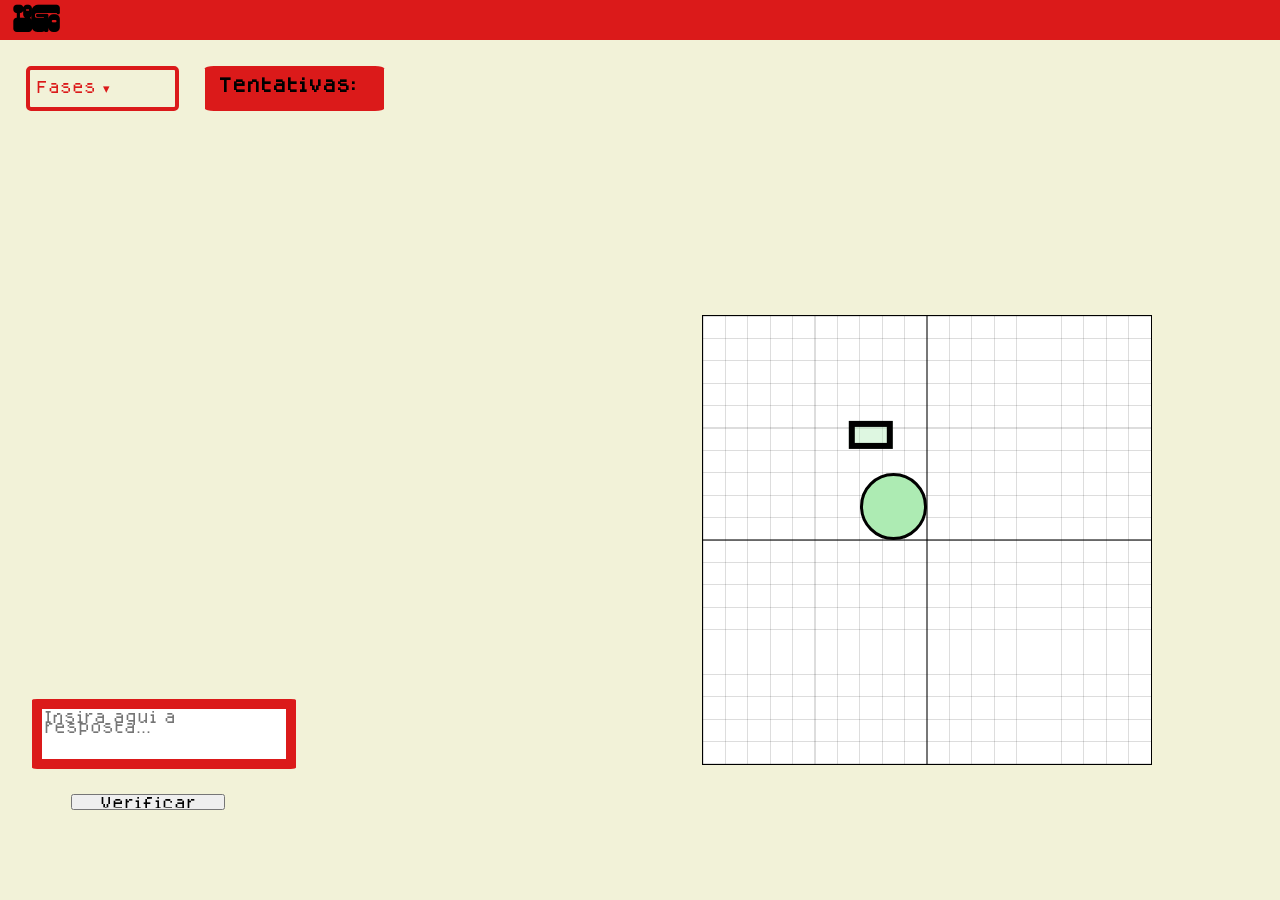
==== game.html @ b77f0dde "fds" ====
<!DOCTYPE html>
<html lang="pt-br">
<head>

    <meta charset="UTF-8">
    <meta name="viewport" content="width=device-width, initial-scale=1.0">
    <title>CG Game</title>
    <link rel="stylesheet" href="css/style.css">

</head>
<body onload="loadPlane()">
    <div id="navBar">
        <h1>LOGO</h1>
    </div>

    <div id="levelControl">

        <div id="containerDrop">
            <div class="dropdown">
                <button class="dropbtn"> Fases ▾ </button>
                <div class="dropdown-content">
                    <a href="">Fase 1</a>
                    <a href="">Fase 2</a>
                    <a href="">Fase 3</a>
                </div>
            </div>
        </div>

        <div id="trys">
            <h2>
                Tentativas:
            </h2>
        </div>

    </div>
    
    <div id="cartesianPlane">
        <div class="obj" id="circle"></div>
        <div class="obj" id="rectangle"></div>


    </div>
    

    <div id="responseContainment">
        <div id="responseField">
            <textarea id="response" placeholder="Insira aqui a resposta..."></textarea>
            <!-- <button type="button" id="responseBtn"> Inserir </button> -->
        </div>

        <button id="buttonVerify">Verificar</button>
    </div>
    
</body>
<script src="js/script.js"></script>
<script src="js/plano.js"></script>
</html>
---- css/style.css ----
@font-face {
    font-family: 'Saturday Night';
    src: url('../font/saturday-night-interlock-2.woff2') format('woff2'),
         url('../font/saturday-night-interlock-2.woff') format('woff');
    font-weight: normal;
    font-style: normal;
}

@font-face {
    font-family: 'dogica';
    src: url('../font/dogica/OTF/dogicapixel.otf') format('opentype');
    font-weight: normal;
    font-style: normal;
}

:root{
    --objColor: rgba(173,235,179);
    --objTransColor: rgba(173,235,179, 0.4);
    --backGround: rgba(242,242,216);
    --usualRed: rgba(219,26,26);
}

*{
    font-family: 'dogica', sans-serif;
}

body{
    min-width: 100vw;
    min-height: 100vh;
    margin: 0;
    padding: 0;
    background-color: var(--backGround);
    display: flex;
    flex-direction: column;
}

#containerDrop{
    margin-top: 2%;
    margin-left: 2%;
    width: 12vw;
}

.dropdown{
    position: relative;
    display: block;
}

.dropbtn{
    background-color: var(--backGround);
    color: var(--usualRed);
    border: 4px solid var(--usualRed);
    border-radius: 5px;
    height: 5vh;
    width: 12vw;
    text-align:left;
}

.dropdown-content{
    display: none;
    position: absolute;
    margin-left: 10%;
}

.dropdown-content a{
    display: block;
    text-decoration: none;
    margin-top: 10%;
}

.dropdown-content a:hover{
    display: block;
}

.dropdown:hover .dropdown-content{
    display: block;
}

h1 {
    font-family: 'Saturday Night', sans-serif;
    height: fit-content;
    margin: 0;
    margin-left: 1%;
    margin-top: 0.25%;
}

h2{
    font-size: medium;
}

#trys{
    min-height: 5vh;
    width: 14vw;
    padding: 0.6rem 0.8rem;
    box-sizing: border-box;
    background-color: var(--usualRed);
    border-radius: 5%;
    margin-top: 2%;
    margin-left: 2%;
}

#trys h2{
    margin: 0;
    width: 100%;           
    white-space: normal;   
    overflow: visible; 
    line-height: 1.2;
}

#navBar{
    background-color: var(--usualRed);
    position: relative;
    width: 100%;
    height: 40px;
    display: flex;
    justify-content: flex-start;
    align-items: flex-start;
}

#levelControl{
    display: flex;
    justify-content: flex-start;
}

#responseContainment{
    display: flex;
    justify-content: space-between;
    flex-wrap: wrap;
    position: absolute;
    bottom: 10%;
    left: 5%;
}

#responseField{
    align-self: flex-start;
    align-items: center;
    margin-bottom: 5%;
    display: flex;
    flex-direction: column;
    width: 200px;
    height: 70px;
}

#response{
    border-radius: 2%;
    width: 120%;
    aspect-ratio: 1 / 1;
    resize: none;
    border: 10px solid var(--usualRed);
}

#buttonVerify{
    margin-top: 2%;
    margin-left: 2%;
    width: 12vw;
    overflow: hidden;
}

#responseBtn{
    justify-self: center;
    background-color: var(--usualRed);
    border-radius: 5px;
    border: solid 2px black;
    color: var(--backGround);
}

#cartesianPlane{
    border: 1px solid black;
    align-self: flex-end;
    width: 35%;
    aspect-ratio: 1;
    background-color: rgb(255, 255, 255);
    display: grid;
    grid-template-columns: repeat(20, minmax(10px, 1fr));
    grid-template-rows: repeat(20, minmax(10px, 1fr));
    position: absolute;
    right: 10%;
    bottom: 15%;
    z-index: -1;
  
 --c: 20;
  --cx: 10;
  --cy: 10;
  --dsize: 20;
  --dcolor: #369;
  --size: 100%;

  background-image:
    linear-gradient(#0000 calc(var(--cy) * 100% / var(--c) - 1px), #0008 0 calc(var(--cy) * 100% / var(--c) + 1px), transparent 0),
    linear-gradient(to right, #0000 calc(var(--cx) * 100% / var(--c) - 1px), #0008 0 calc(var(--cx) * 100% / var(--c) + 1px), transparent 0),
    repeating-linear-gradient(#0002 0 0.5px, #0000 0 calc(100% / var(--c) - 0.5px), #0002 0 calc(100% / var(--c))),
    repeating-linear-gradient(to right, #0002 0 0.5px, #0000 0 calc(100% / var(--c) - 0.5px), #0002 0 calc(100% / var(--c)));
    

  background-position: center;
}



#answerBtn{
    align-self: center;
    width: 250px;
    height: 50px;
    background-color: var(--backGround);
    border: solid 4px var(--usualRed);
    font-size: x-small;
}

#square{
    aspect-ratio: 1;
    background-color: var(--objColor);
}

#circle{
    grid-column: 8 / 11;
    grid-row: 8 / 11;
    background-color: var(--objColor);
    border-radius: 50%;
}

#rectangle{
    grid-column: 8;
    grid-row: 6;
    aspect-ratio: 2 / 1;
    background-color: var(--objTransColor);
    transform: matrix(2, 0, 0, 2, 0, 0);
}

.obj{
    z-index: 0;
    border: 3px solid;
}

.transObj{
    z-index: 0;
    border: 2px dashed rgba(0, 0, 0, 0.4);
}
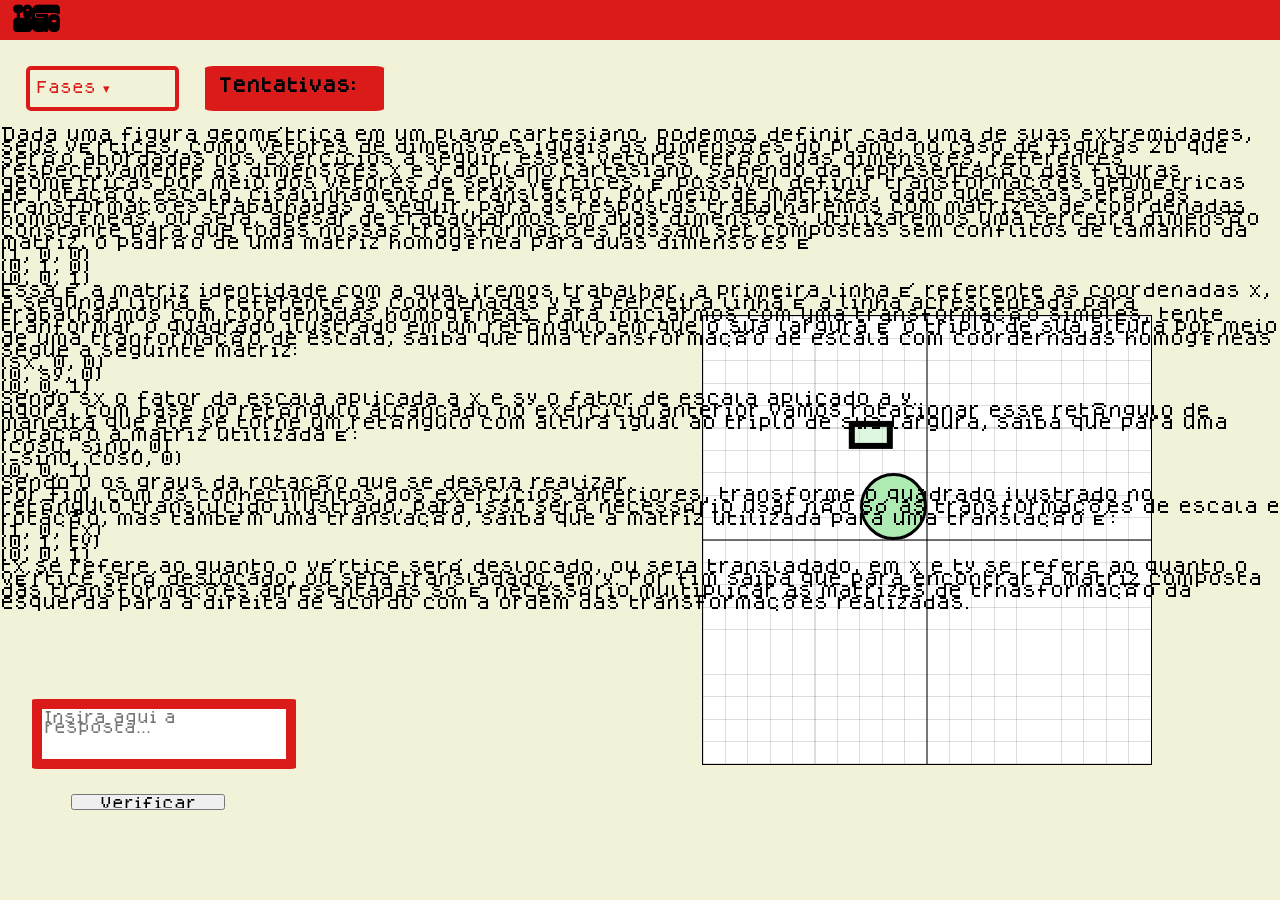
==== commit e28580f1: "texto para as fases adicionado em game.htmml, div para posicionamento foi feita, mas ainda é necessá" ====
--- a/game.html
+++ b/game.html
@@ -33,6 +33,47 @@
         </div>
 
     </div>
+
+    <div id="textContainer">
+    <p>
+        Dada uma figura geométrica em um plano cartesiano, podemos definir cada uma de suas extremidades, seus vértices, como vetores de
+        dimensões iguais as dimensões do plano, no caso de figuras 2D que serão abordadas nos exercícios a seguir, esses vetores terão duas dimensões,
+        referentes respectivamente as dimensões x e y do plano cartesiano.
+        Sabendo da representação das figuras geométricas por meio dos vetores de seus vértices, é possível definir transformações geométricas de
+        rotação, escala, cisalinhamento e translação, por meio de matrizes, dado que essas serão as transformações trabalhadas a seguir, para as respostas
+        trabalharemos com matrizes de coordenadas homogêneas, ou seja, apesar de trabalharmos em duas dimensões, utilizaremos uma terceira dimensão constante
+        para que todas nossas transformações possam ser compostas sem conflitos de tamanho da matriz, o padrão de uma matriz homogênea para duas dimensões é <br>
+        (1, 0, 0) <br>
+        (0, 1, 0) <br>
+        (0, 0, 1) <br>
+        Essa é a matriz identidade com a qual iremos trabalhar, a primeira linha é referente as coordenadas x, a segunda linha é referente as coordenadas y
+        e a terceira linha é a linha acrescentada para trabalharmos com coordenadas homogêneas.  
+
+        Para iniciarmos com uma transformação simples, tente tranformar o quadrado ilustrado em um retângulo em que o sua largura é o triplo de sua altura por meio de uma
+        tranformação de escala, saiba que uma transformação de escala com coordernadas homogêneas segue a seguinte matriz: <br>
+        (sx, 0, 0) <br>
+        (0, sy, 0) <br>
+        (0, 0, 1) <br>
+        Sendo sx o fator da escala aplicada a x e sy o fator de escala aplicado a y. <br>
+
+        Agora, com base no retângulo alcançado no exercício anterior vamos rotacionar esse retângulo de maneira que ele se torne um retângulo com altura igual ao
+        triplo de sua largura, saiba que para uma rotação a matriz utilizada é: <br>
+        (cosO, sinO, 0) <br>
+        (-sinO, cosO, 0) <br>
+        (0, 0, 1) <br>
+        Sendo O os graus da rotação que se deseja realizar. <br>
+
+        Por fim, com os conhecimentos dos exercícios anteriores, transforme o quadrado ilustrado no retângulo translúcido ilustrado, para isso será necessário
+        usar não só as transformações de escala e rotação, mas também uma translação, saiba que a matriz utilizada para uma translação é: <br>
+        (1, 0, tx) <br>
+        (0, 1, ty) <br>
+        (0, 0, 1) <br>
+        tx se refere ao quanto o vértice será deslocado, ou seja transladado, em x e ty se refere ao quanto o vértice será deslocado, ou seja transladado, em y.
+        Por fim saiba que para encontrar a matriz composta das transformações apresentadas só é necessário multiplicar as matrizes de trnasformação da esquerda para a direita
+        de acordo com a ordem das transformações realizadas.
+
+    </p>
+    </div>
     
     <div id="cartesianPlane">
         <div class="obj" id="circle"></div>
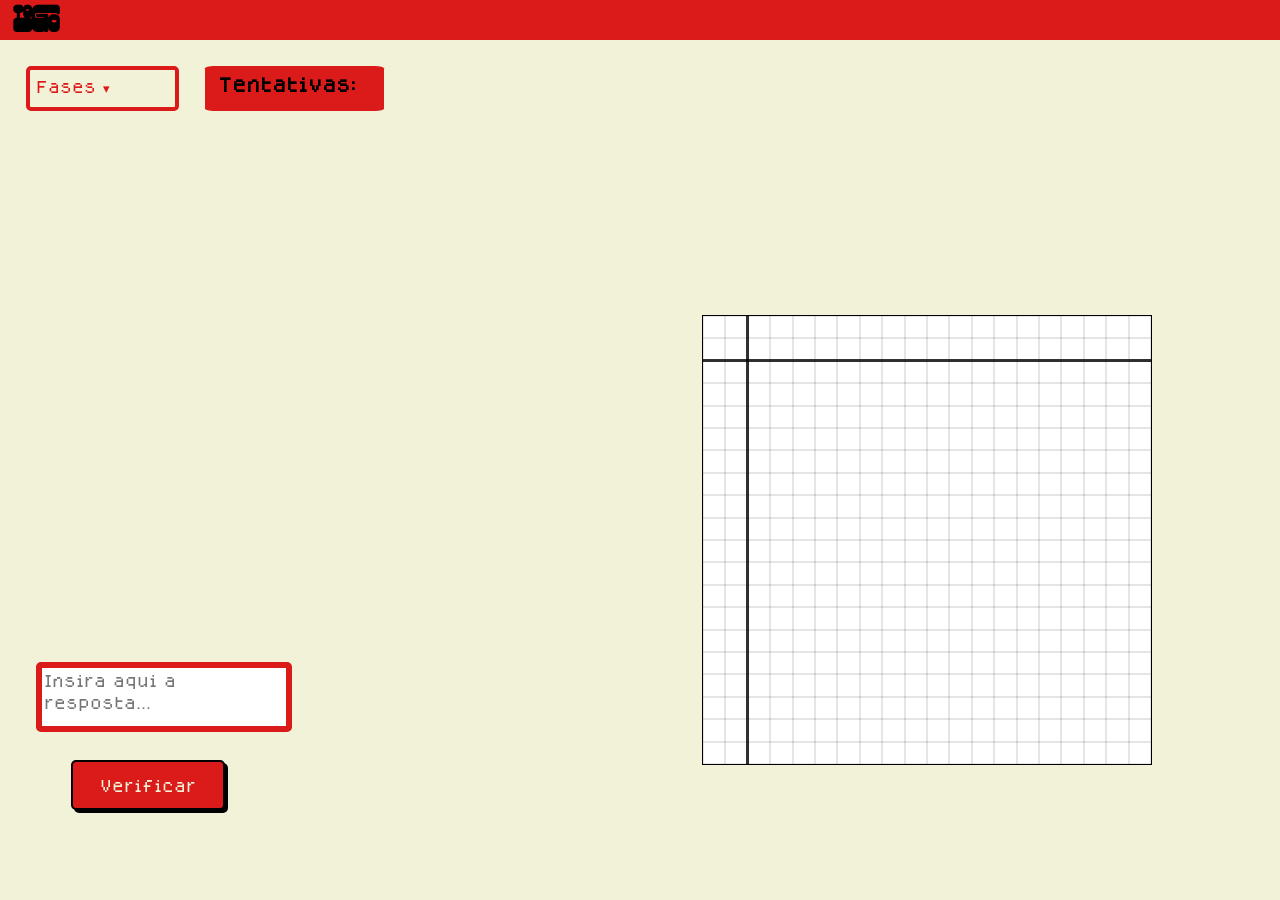
==== commit e4053cec: "feat: ajeitando as questoes e diagramas" ====
--- a/game.html
+++ b/game.html
@@ -5,7 +5,7 @@
     <meta charset="UTF-8">
     <meta name="viewport" content="width=device-width, initial-scale=1.0">
     <title>CG Game</title>
-    <link rel="stylesheet" href="css/style.css">
+    <link rel="stylesheet" href="../css/fases.css">
 
 </head>
 <body onload="loadPlane()">
@@ -34,52 +34,11 @@
 
     </div>
 
-    <div id="textContainer">
-    <p>
-        Dada uma figura geométrica em um plano cartesiano, podemos definir cada uma de suas extremidades, seus vértices, como vetores de
-        dimensões iguais as dimensões do plano, no caso de figuras 2D que serão abordadas nos exercícios a seguir, esses vetores terão duas dimensões,
-        referentes respectivamente as dimensões x e y do plano cartesiano.
-        Sabendo da representação das figuras geométricas por meio dos vetores de seus vértices, é possível definir transformações geométricas de
-        rotação, escala, cisalinhamento e translação, por meio de matrizes, dado que essas serão as transformações trabalhadas a seguir, para as respostas
-        trabalharemos com matrizes de coordenadas homogêneas, ou seja, apesar de trabalharmos em duas dimensões, utilizaremos uma terceira dimensão constante
-        para que todas nossas transformações possam ser compostas sem conflitos de tamanho da matriz, o padrão de uma matriz homogênea para duas dimensões é <br>
-        (1, 0, 0) <br>
-        (0, 1, 0) <br>
-        (0, 0, 1) <br>
-        Essa é a matriz identidade com a qual iremos trabalhar, a primeira linha é referente as coordenadas x, a segunda linha é referente as coordenadas y
-        e a terceira linha é a linha acrescentada para trabalharmos com coordenadas homogêneas.  
 
-        Para iniciarmos com uma transformação simples, tente tranformar o quadrado ilustrado em um retângulo em que o sua largura é o triplo de sua altura por meio de uma
-        tranformação de escala, saiba que uma transformação de escala com coordernadas homogêneas segue a seguinte matriz: <br>
-        (sx, 0, 0) <br>
-        (0, sy, 0) <br>
-        (0, 0, 1) <br>
-        Sendo sx o fator da escala aplicada a x e sy o fator de escala aplicado a y. <br>
-
-        Agora, com base no retângulo alcançado no exercício anterior vamos rotacionar esse retângulo de maneira que ele se torne um retângulo com altura igual ao
-        triplo de sua largura, saiba que para uma rotação a matriz utilizada é: <br>
-        (cosO, sinO, 0) <br>
-        (-sinO, cosO, 0) <br>
-        (0, 0, 1) <br>
-        Sendo O os graus da rotação que se deseja realizar. <br>
-
-        Por fim, com os conhecimentos dos exercícios anteriores, transforme o quadrado ilustrado no retângulo translúcido ilustrado, para isso será necessário
-        usar não só as transformações de escala e rotação, mas também uma translação, saiba que a matriz utilizada para uma translação é: <br>
-        (1, 0, tx) <br>
-        (0, 1, ty) <br>
-        (0, 0, 1) <br>
-        tx se refere ao quanto o vértice será deslocado, ou seja transladado, em x e ty se refere ao quanto o vértice será deslocado, ou seja transladado, em y.
-        Por fim saiba que para encontrar a matriz composta das transformações apresentadas só é necessário multiplicar as matrizes de trnasformação da esquerda para a direita
-        de acordo com a ordem das transformações realizadas.
-
-    </p>
-    </div>
     
     <div id="cartesianPlane">
         <div class="obj" id="circle"></div>
         <div class="obj" id="rectangle"></div>
-
-
     </div>
     
 
--- a/css/fases.css
+++ b/css/fases.css
@@ -0,0 +1,281 @@
+@font-face {
+    font-family: 'Saturday Night';
+    src: url('../font/saturday-night-interlock-2.woff2') format('woff2'),
+         url('../font/saturday-night-interlock-2.woff') format('woff');
+    font-weight: normal;
+    font-style: normal;
+}
+
+@font-face {
+    font-family: 'dogica';
+    src: url('../font/dogica/OTF/dogicapixel.otf') format('opentype');
+    font-weight: normal;
+    font-style: normal;
+}
+
+:root{
+    --objColor: rgba(173,235,179);
+    --objTransColor: rgba(173,235,179, 0.4);
+    --backGround: rgba(242,242,216);
+    --usualRed: rgba(219,26,26);
+}
+
+*{
+    font-family: 'dogica', sans-serif;
+}
+
+body{
+    min-width: 100vw;
+    min-height: 100vh;
+    margin: 0;
+    padding: 0;
+    background-color: var(--backGround);
+    display: flex;
+    flex-direction: column;
+}
+
+#containerDrop{
+    margin-top: 2%;
+    margin-left: 2%;
+    width: 12vw;
+}
+
+.dropdown{
+    position: relative;
+    display: block;
+}
+
+.dropbtn{
+    background-color: var(--backGround);
+    color: var(--usualRed);
+    border: 4px solid var(--usualRed);
+    border-radius: 5px;
+    height: 5vh;
+    width: 12vw;
+    text-align:left;
+    cursor: pointer;
+}
+
+.dropdown-content{
+    display: none;
+    position: absolute;
+    flex-direction: column;
+}
+
+.dropdown-content a{
+    display: block;
+    text-decoration: none;
+    color: white;
+    border: solid rgb(179, 21, 21);
+    background-color: var(--usualRed);
+    border-radius: 5px;
+    height: 5vh;
+    width: 11.5vw;
+    margin-top: 1%;
+    line-height: 5vh;
+    font-size: small;
+}
+
+.dropdown-content a:hover{
+    display: block;
+}
+
+.dropdown:hover .dropdown-content{
+    display: block;
+}
+
+h1 {
+    font-family: 'Saturday Night', sans-serif;
+    height: fit-content;
+    margin: 0;
+    margin-left: 1%;
+    margin-top: 0.25%;
+}
+
+h2{
+    font-size: medium;
+}
+
+#trys{
+    min-height: 5vh;
+    width: 14vw;
+    padding: 0.6rem 0.8rem;
+    box-sizing: border-box;
+    background-color: var(--usualRed);
+    border-radius: 5%;
+    margin-top: 2%;
+    margin-left: 2%;    
+}
+
+#trys h2{
+    margin: 0;
+    width: 100%;           
+    white-space: normal;   
+    overflow: visible; 
+    line-height: 1.2;
+}
+
+#navBar{
+    background-color: var(--usualRed);
+    position: relative;
+    width: 100%;
+    height: 40px;
+    display: flex;
+    justify-content: flex-start;
+    align-items: flex-start;
+}
+
+#textContainer {
+    width: min(40%, 480px);
+    min-height: 180px;
+    align-self: flex-start;
+    margin-top: 1%;
+    margin-left: 2%;
+    padding: 1rem 1.2rem;
+    box-sizing: border-box;
+    background-color: rgba(255, 255, 255, 0.9);
+    border: 4px solid var(--usualRed);
+    border-radius: 12px;
+    box-shadow: 4px 4px 0 rgba(0, 0, 0, 0.12);
+    color: #222;
+    line-height: 1.5;
+    font-size: 0.95rem;
+    overflow-wrap: anywhere;
+    overflow: auto;
+}
+
+#levelControl{
+    display: flex;
+    justify-content: flex-start;
+}
+
+#responseContainment{
+    display: flex;
+    justify-content: space-between;
+    flex-wrap: wrap;
+    position: absolute;
+    bottom: 10%;
+    left: 5%;
+}
+
+#responseField{
+    align-self: flex-start;
+    align-items: center;
+    margin-bottom: 5%;
+    display: flex;
+    flex-direction: column;
+    width: 200px;
+    height: 70px;
+}
+
+#response{
+    border-radius: 2%;
+    width: 120%;
+    aspect-ratio: 1 / 1;
+    resize: none;
+    border: 6px solid var(--usualRed);
+    border-radius: 5px;
+    line-height: 1.6;
+}
+
+#buttonVerify{
+    margin-top: 2%;
+    margin-left: 2%;
+    width: 12vw;
+    overflow: hidden;
+    background-color: var(--usualRed);
+    border-radius: 5px;
+    border: solid 2px black;
+    color: var(--backGround);
+    height: 50px;
+    cursor: pointer;
+    margin-top: 10px;
+    box-shadow: 3px 3px 0px rgb(0, 0, 0);
+}
+
+#buttonVerify:hover{
+    background-color: rgb(151, 12, 12);;
+    border-radius: 5px;
+    border: solid 2px black;
+    color: var(--backGround);
+    height: 50px;
+    width: 12vw;
+    cursor: pointer;
+    box-shadow: none;
+    transform: translate(3px, 3px);
+}
+
+#responseBtn{
+    justify-self: center;
+    background-color: var(--usualRed);
+    border-radius: 5px;
+    border: solid 2px black;
+    color: var(--backGround);
+}
+
+#cartesianPlane {
+    border: 1px solid black;
+    align-self: flex-end;
+    width: 35%;
+    aspect-ratio: 1;
+    background-color: rgb(255, 255, 255);
+    display: grid;
+    grid-template-columns: repeat(20, minmax(10px, 1fr));
+    grid-template-rows: repeat(20, minmax(10px, 1fr));
+    position: absolute;
+    right: 10%;
+    bottom: 15%;
+    z-index: -1;
+  
+    --c: 20;
+    
+    --cx: 2;     
+    --cy: 2; 
+    
+    --dsize: 20;
+    --dcolor: #369;
+    --size: 100%;
+
+    background-image:
+        linear-gradient(#0000 calc(var(--cy) * 100% / var(--c) - 1.5px), rgba(0, 0, 0, 0.8) 0 calc(var(--cy) * 100% / var(--c) + 1.5px), transparent 0),
+        linear-gradient(to right, #0000 calc(var(--cx) * 100% / var(--c) - 1.5px), rgba(0, 0, 0, 0.8) 0 calc(var(--cx) * 100% / var(--c) + 1.5px), transparent 0),
+        repeating-linear-gradient(rgba(0, 0, 0, 0.1) 0 1px, #0000 0 calc(100% / var(--c) - 1px), rgba(0, 0, 0, 0.1) 0 calc(100% / var(--c))),
+        repeating-linear-gradient(to right, rgba(0, 0, 0, 0.1) 0 1px, #0000 0 calc(100% / var(--c) - 1px), rgba(0, 0, 0, 0.1) 0 calc(100% / var(--c)));
+        
+    background-position: center;
+}
+
+#answerBtn{
+    align-self: center;
+    width: 250px;
+    height: 50px;
+    background-color: var(--backGround);
+    border: solid 4px var(--usualRed);
+    font-size: x-small;
+}
+
+/* Classe base para amarrar os objetos na origem (0,0) do plano */
+.rectangle {
+    /* A origem (0,0) está na linha 3 porque --cx e --cy são 2 */
+    grid-column: 3 / 5; /* Começa na linha 3, vai até a linha 5 (ocupa 2 células) */
+    grid-row: 3 / 5;    /* Começa na linha 3, vai até a linha 5 (ocupa 2 células) */
+    aspect-ratio: 1;    /* Garante que é um quadrado perfeito */
+    box-sizing: border-box;
+}
+
+#obj {
+    z-index: 2; /* Fica por cima */
+    border: 3px solid;
+    background-color: var(--objColor);
+}
+
+#transObj {
+    z-index: 1; /* Fica por baixo */
+    border: 3px dashed rgba(0, 0, 0, 0.6);
+    background-color: var(--objTransColor);
+    
+    /* Posição alvo para a Fase 1 (Exemplo) */
+    /* Ao usar %, o movimento é relativo ao tamanho do próprio objeto.
+       100% = move exatamente 2 células do grid. */
+    transform: translate(150%, 100%); 
+}
